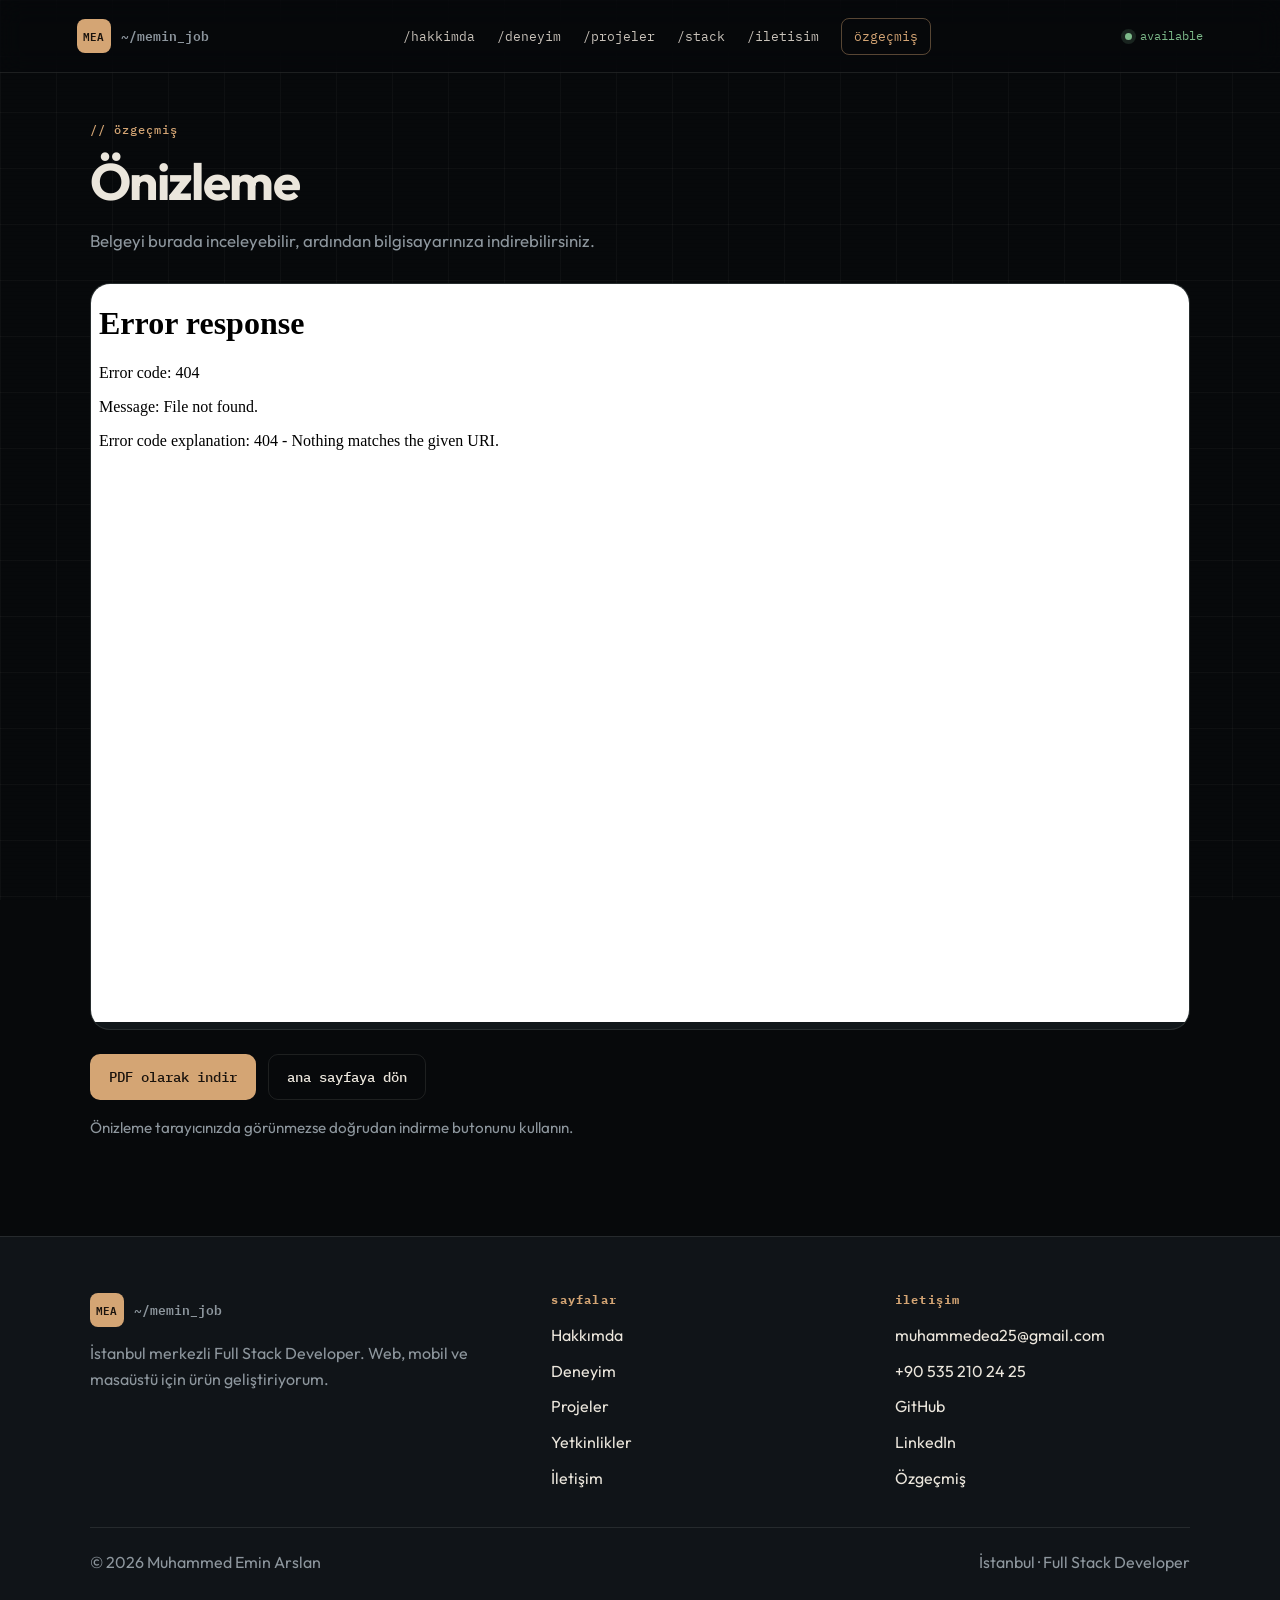
==== ozgecmis.html @ d79f69d1 "Portföyü terminal ortamı kimliğiyle freelance işler için yenile. Co-authored-by: Cursor <cursoragent" ====
<!DOCTYPE html>
<html lang="tr">
<head>
  <meta charset="UTF-8">
  <meta name="viewport" content="width=device-width, initial-scale=1.0">
  <title>Özgeçmiş — Muhammed Emin Arslan</title>
  <meta name="description" content="Muhammed Emin Arslan özgeçmiş önizleme ve indirme.">
  <meta name="theme-color" content="#07090B">
  <link rel="icon" href="favicon.svg" type="image/svg+xml">
  <link rel="preconnect" href="https://fonts.googleapis.com">
  <link rel="preconnect" href="https://fonts.gstatic.com" crossorigin>
  <link href="https://fonts.googleapis.com/css2?family=IBM+Plex+Mono:wght@400;500;600&family=Outfit:wght@400;500;600;700&display=swap" rel="stylesheet">
  <link rel="stylesheet" href="style.css?v=6">
</head>
<body>
  <div class="atmosphere" aria-hidden="true"></div>

  <button class="nav-toggle" type="button" aria-expanded="false" aria-controls="site-nav" aria-label="Menüyü aç">
    <em>menü</em>
  </button>

  <header class="site-header" id="site-header">
    <div class="header-inner">
      <a class="logo" href="index.html" aria-label="Ana sayfa">
        <span class="logo-mark">MEA</span>
        <span class="logo-path">~/memin_job</span>
      </a>

      <nav class="site-nav" id="site-nav" aria-label="Ana menü">
        <a href="index.html#hakkimda">/hakkimda</a>
        <a href="index.html#deneyim">/deneyim</a>
        <a href="index.html#projeler">/projeler</a>
        <a href="index.html#yetkinlikler">/stack</a>
        <a href="index.html#iletisim">/iletisim</a>
        <a class="nav-cv" href="ozgecmis.html" aria-current="page">özgeçmiş</a>
      </nav>

      <span class="header-status"><i></i> available</span>
    </div>
  </header>

  <main id="icerik" class="cv-page">
    <div class="wrap">
      <p class="eyebrow">// özgeçmiş</p>
      <h1>Önizleme</h1>
      <p class="lede">Belgeyi burada inceleyebilir, ardından bilgisayarınıza indirebilirsiniz.</p>

      <div class="cv-frame">
        <iframe src="Yazılım_Mühendisi_Muhammed_Emin_Arslan_cv.pdf" title="Muhammed Emin Arslan özgeçmiş önizlemesi"></iframe>
      </div>

      <div class="cv-actions">
        <a class="btn btn-primary" href="Yazılım_Mühendisi_Muhammed_Emin_Arslan_cv.pdf" download="Yazılım_Mühendisi_Muhammed_Emin_Arslan_cv.pdf">PDF olarak indir</a>
        <a class="btn btn-ghost" href="index.html">ana sayfaya dön</a>
      </div>
      <p class="cv-note">Önizleme tarayıcınızda görünmezse doğrudan indirme butonunu kullanın.</p>
    </div>
  </main>

  <footer class="site-footer">
    <div class="wrap">
      <div class="footer-grid">
        <div class="footer-brand">
          <a class="logo" href="index.html">
            <span class="logo-mark">MEA</span>
            <span class="logo-path">~/memin_job</span>
          </a>
          <p>İstanbul merkezli Full Stack Developer. Web, mobil ve masaüstü için ürün geliştiriyorum.</p>
        </div>
        <div>
          <h3>sayfalar</h3>
          <ul>
            <li><a href="index.html#hakkimda">Hakkımda</a></li>
            <li><a href="index.html#deneyim">Deneyim</a></li>
            <li><a href="index.html#projeler">Projeler</a></li>
            <li><a href="index.html#yetkinlikler">Yetkinlikler</a></li>
            <li><a href="index.html#iletisim">İletişim</a></li>
          </ul>
        </div>
        <div>
          <h3>iletişim</h3>
          <ul>
            <li><a href="mailto:muhammedea25@gmail.com">muhammedea25@gmail.com</a></li>
            <li><a href="tel:+905352102425">+90 535 210 24 25</a></li>
            <li><a href="https://github.com/memin25" target="_blank" rel="noopener noreferrer">GitHub</a></li>
            <li><a href="https://www.linkedin.com/in/muhammed-emin-arslan-79b381238/" target="_blank" rel="noopener noreferrer">LinkedIn</a></li>
            <li><a href="ozgecmis.html">Özgeçmiş</a></li>
          </ul>
        </div>
      </div>
      <div class="footer-inner">
        <p>© <span id="year"></span> Muhammed Emin Arslan</p>
        <p>İstanbul · Full Stack Developer</p>
      </div>
    </div>
  </footer>

  <script src="script.js?v=6"></script>
</body>
</html>
---- style.css ----
:root {
  --bg: #07090b;
  --bg-soft: #101418;
  --surface: #161b20;
  --line: rgba(237, 232, 224, 0.1);
  --text: #ebe6dc;
  --muted: #8d969d;
  --accent: #d4a574;
  --accent-2: #6bb8b0;
  --ok: #7dba8a;
  --shadow: 0 24px 60px rgba(0, 0, 0, 0.4);
  --radius: 16px;
  --wrap: 1180px;
  --gutter: clamp(40px, 7vw, 96px);
  --header-gutter: clamp(28px, 6vw, 80px);
  --header: 72px;
  --mono: "IBM Plex Mono", ui-monospace, SFMono-Regular, Menlo, monospace;
  --sans: "Outfit", system-ui, sans-serif;
}

*,
*::before,
*::after {
  box-sizing: border-box;
}

html {
  scroll-behavior: smooth;
}

body {
  margin: 0;
  font-family: var(--sans);
  background: var(--bg);
  color: var(--text);
  line-height: 1.6;
  overflow-x: clip;
  padding-top: var(--header);
  padding-bottom: 44px;
}

img {
  max-width: 100%;
  display: block;
}

a {
  color: inherit;
}

button,
input,
textarea {
  font: inherit;
}

.sr-only {
  position: absolute;
  width: 1px;
  height: 1px;
  padding: 0;
  margin: -1px;
  overflow: hidden;
  clip: rect(0, 0, 0, 0);
  border: 0;
}

.wrap {
  width: min(var(--wrap), calc(100% - (var(--gutter) * 2)));
  margin-inline: auto;
}

.atmosphere {
  position: fixed;
  inset: 0;
  z-index: 0;
  pointer-events: none;
  background-image:
    linear-gradient(rgba(237, 232, 224, 0.035) 1px, transparent 1px),
    linear-gradient(90deg, rgba(237, 232, 224, 0.035) 1px, transparent 1px);
  background-size: 56px 56px;
}

.atmosphere::after {
  content: "";
  position: absolute;
  inset: 0;
  background: repeating-linear-gradient(
    to bottom,
    transparent 0,
    transparent 3px,
    rgba(0, 0, 0, 0.08) 3px,
    rgba(0, 0, 0, 0.08) 4px
  );
  opacity: 0.35;
}

#cursor-trail {
  position: fixed;
  inset: 0;
  z-index: 40;
  pointer-events: none;
}

.boot {
  position: fixed;
  inset: 0;
  z-index: 200;
  display: grid;
  place-content: center;
  background: #050607;
  transition: opacity 0.28s ease, visibility 0.28s ease;
}

.boot.is-done {
  opacity: 0;
  visibility: hidden;
}

.boot-mark {
  margin: 0;
  font-family: var(--mono);
  font-size: clamp(2.4rem, 8vw, 4.4rem);
  letter-spacing: 0.12em;
  color: var(--accent);
  text-align: center;
}

.boot-sub {
  margin: 10px 0 0;
  text-align: center;
  font-family: var(--mono);
  font-size: 0.72rem;
  letter-spacing: 0.22em;
  text-transform: uppercase;
  color: var(--muted);
}

.eyebrow {
  margin: 0 0 12px;
  color: var(--accent);
  font-family: var(--mono);
  font-size: 0.78rem;
  letter-spacing: 0.08em;
  font-weight: 500;
}

h1,
h2,
h3 {
  font-family: var(--sans);
  line-height: 1.15;
  margin: 0;
  letter-spacing: -0.03em;
}

h2 {
  font-size: clamp(1.7rem, 4vw, 2.8rem);
  max-width: 18ch;
}

.lede {
  color: var(--muted);
  font-size: 1.05rem;
  max-width: 58ch;
}

.btn {
  display: inline-flex;
  align-items: center;
  justify-content: center;
  min-height: 46px;
  padding: 0 18px;
  border-radius: 10px;
  text-decoration: none;
  font-family: var(--mono);
  font-size: 0.86rem;
  font-weight: 500;
  border: 1px solid transparent;
  cursor: pointer;
  transition: transform 0.2s ease, background 0.2s ease, border-color 0.2s ease;
}

.btn:hover {
  transform: translateY(-1px);
}

.btn-primary {
  background: var(--accent);
  color: #1a130d;
}

.btn-ghost {
  border-color: var(--line);
  background: transparent;
  color: var(--text);
}

.site-header {
  position: fixed;
  top: 0;
  left: 0;
  right: 0;
  z-index: 50;
  min-height: var(--header);
  padding-inline: var(--header-gutter);
  backdrop-filter: blur(14px);
  background: rgba(7, 9, 11, 0.55);
  border-bottom: 1px solid var(--line);
  transition: top 0.28s ease, background 0.28s ease;
}

.site-header.is-scrolled {
  background: rgba(7, 9, 11, 0.78);
}

.site-header.is-hidden {
  top: calc(-1 * var(--header) - 24px);
}

.header-inner {
  min-height: var(--header);
  display: flex;
  align-items: center;
  justify-content: space-between;
  gap: 24px;
}

.logo {
  display: flex;
  align-items: center;
  gap: 10px;
  text-decoration: none;
  font-weight: 600;
}

.logo-mark {
  width: 34px;
  height: 34px;
  display: grid;
  place-items: center;
  border-radius: 8px;
  background: var(--accent);
  color: #1a130d;
  font-family: var(--mono);
  font-size: 0.7rem;
  font-weight: 600;
}

.logo-path {
  font-family: var(--mono);
  font-size: 0.82rem;
  color: var(--muted);
}

.site-nav {
  display: flex;
  align-items: center;
  gap: 22px;
}

.site-nav a {
  text-decoration: none;
  color: #c9c3ba;
  font-family: var(--mono);
  font-size: 0.82rem;
  transition: color 0.2s ease;
}

.site-nav a:hover,
.site-nav a:focus-visible {
  color: var(--accent);
}

.nav-cv {
  padding: 7px 12px;
  border: 1px solid rgba(212, 165, 116, 0.4);
  border-radius: 8px;
  color: var(--accent) !important;
}

.header-status {
  display: inline-flex;
  align-items: center;
  gap: 8px;
  font-family: var(--mono);
  font-size: 0.75rem;
  color: var(--ok);
}

.header-status i {
  width: 7px;
  height: 7px;
  border-radius: 50%;
  background: var(--ok);
  box-shadow: 0 0 0 4px rgba(125, 186, 138, 0.16);
}

.nav-toggle {
  display: none;
  width: auto;
  height: 38px;
  padding: 0 12px;
  border: 1px solid rgba(237, 232, 224, 0.2);
  border-radius: 8px;
  background: var(--surface);
  color: var(--text);
  appearance: none;
  cursor: pointer;
}

.nav-toggle em {
  font-style: normal;
  font-family: var(--mono);
  font-size: 0.8rem;
}

.nav-toggle.is-hidden {
  top: -80px !important;
  opacity: 0;
  pointer-events: none;
}

.window-bar {
  display: flex;
  align-items: center;
  gap: 10px;
  padding: 10px 14px;
  border-bottom: 1px solid var(--line);
  background: rgba(255, 255, 255, 0.02);
}

.window-dots {
  width: 38px;
  height: 10px;
  border-radius: 99px;
  background:
    radial-gradient(circle at 5px 5px, #ff5f57 4px, transparent 4.5px),
    radial-gradient(circle at 19px 5px, #febc2e 4px, transparent 4.5px),
    radial-gradient(circle at 33px 5px, #28c840 4px, transparent 4.5px);
}

.window-title,
.window-flag {
  font-family: var(--mono);
  font-size: 0.72rem;
  color: var(--muted);
}

.window-title {
  flex: 1;
}

.window-flag {
  color: var(--ok);
}

.hero {
  position: relative;
  z-index: 1;
  padding: 36px 0 48px;
}

.hero-grid {
  display: grid;
  grid-template-columns: minmax(0, 1.15fr) minmax(0, 0.85fr);
  grid-template-areas:
    "term photo"
    "copy photo"
    "stats photo";
  gap: 22px 48px;
  align-items: start;
}

.terminal {
  grid-area: term;
  background: var(--surface);
  border: 1px solid var(--line);
  border-radius: var(--radius);
  overflow: hidden;
  min-height: 280px;
  box-shadow: var(--shadow);
}

.terminal-body {
  padding: 22px 20px 26px;
  font-family: var(--mono);
  font-size: 0.92rem;
  line-height: 1.7;
  min-height: 220px;
}

.term-line {
  margin: 0 0 4px;
}

.term-out {
  margin: 0 0 18px;
  color: #c8c2b8;
}

.prompt {
  color: var(--accent);
  margin-right: 8px;
}

.ok {
  color: var(--ok);
}

.caret {
  display: inline-block;
  width: 8px;
  height: 1.05em;
  margin-left: 2px;
  background: var(--accent);
  vertical-align: text-bottom;
  animation: caret 0.9s step-end infinite;
}

@keyframes caret {
  50% {
    opacity: 0;
  }
}

.hero-file {
  grid-area: photo;
  margin: 0;
  background: var(--surface);
  border: 1px solid var(--line);
  border-radius: var(--radius);
  overflow: hidden;
}

.hero-file img {
  width: 100%;
  aspect-ratio: 4 / 5;
  object-fit: cover;
  object-position: 50% 18%;
}

.hero-file figcaption {
  padding: 12px 14px 14px;
  color: var(--muted);
  font-family: var(--mono);
  font-size: 0.75rem;
}

.hero-copy {
  grid-area: copy;
}

.hero-copy .lede {
  margin: 0;
}

.hero-actions {
  display: flex;
  flex-wrap: wrap;
  gap: 10px;
  margin: 20px 0 0;
}

.hero-stats {
  grid-area: stats;
  display: grid;
  grid-template-columns: repeat(3, minmax(0, 1fr));
  gap: 16px;
  padding: 0;
  margin: 0;
  list-style: none;
}

.hero-stats li {
  padding-right: 10px;
  border-right: 1px solid var(--line);
}

.hero-stats li:last-child {
  border-right: 0;
}

.hero-stats strong {
  display: block;
  font-family: var(--mono);
  font-size: 1.7rem;
  letter-spacing: -0.04em;
}

.hero-stats span {
  color: var(--muted);
  font-size: 0.86rem;
}

.ticker {
  position: relative;
  z-index: 1;
  overflow: hidden;
  border-block: 1px solid var(--line);
  background: rgba(16, 20, 24, 0.7);
}

.ticker-track {
  display: flex;
  gap: 0;
  width: max-content;
  animation: ticker 36s linear infinite;
}

.ticker-track span {
  padding: 14px 28px;
  font-family: var(--mono);
  font-size: 0.78rem;
  letter-spacing: 0.14em;
  text-transform: uppercase;
  color: var(--muted);
  border-right: 1px solid var(--line);
}

@keyframes ticker {
  to {
    transform: translateX(-50%);
  }
}

.about,
.experience,
.work,
.skills,
.console,
.github,
.contact {
  position: relative;
  z-index: 1;
  padding: 88px 0;
  border-top: 1px solid var(--line);
}

.about-grid,
.contact-grid,
.console-grid {
  display: grid;
  grid-template-columns: 0.9fr 1.1fr;
  gap: 48px;
}

.about-body p {
  color: var(--muted);
  margin-top: 0;
}

.facts {
  display: grid;
  gap: 18px;
  margin: 32px 0 0;
}

.facts div {
  padding-top: 14px;
  border-top: 1px solid var(--line);
}

.facts dt {
  color: var(--accent);
  font-family: var(--mono);
  font-size: 0.74rem;
  letter-spacing: 0.08em;
}

.facts dd {
  margin: 4px 0 0;
}

.timeline {
  list-style: none;
  margin: 48px 0 0;
  padding: 0;
  display: grid;
  gap: 16px;
}

.timeline li {
  background: var(--bg-soft);
  border: 1px solid var(--line);
  border-radius: var(--radius);
  padding: 22px;
}

.when,
.where {
  color: var(--muted);
  margin: 0 0 8px;
  font-family: var(--mono);
  font-size: 0.8rem;
}

.timeline h3 {
  font-size: 1.2rem;
  margin-bottom: 4px;
}

.timeline p:last-child {
  margin-bottom: 0;
  color: var(--muted);
}

.project-grid {
  margin-top: 48px;
  display: grid;
  grid-template-columns: repeat(2, minmax(0, 1fr));
  gap: 16px;
}

.project {
  --tilt-x: 0deg;
  --tilt-y: 0deg;
  position: relative;
  background: var(--surface);
  border: 1px solid var(--line);
  border-radius: var(--radius);
  padding: 24px;
  display: flex;
  flex-direction: column;
  min-height: 260px;
  transform: perspective(900px) rotateX(var(--tilt-x)) rotateY(var(--tilt-y));
  transform-style: preserve-3d;
  transition: transform 0.18s ease, border-color 0.2s ease;
}

.project.featured {
  grid-column: 1 / -1;
  background:
    radial-gradient(circle at top right, rgba(212, 165, 116, 0.14), transparent 42%),
    var(--surface);
}

.project:hover,
.project:focus-within {
  border-color: rgba(212, 165, 116, 0.38);
}

.project::after {
  content: attr(data-path);
  position: absolute;
  right: 16px;
  bottom: 14px;
  font-family: var(--mono);
  font-size: 0.68rem;
  color: var(--accent);
  opacity: 0;
  transform: translateY(6px);
  transition: opacity 0.2s ease, transform 0.2s ease;
}

.project:hover::after,
.project:focus-within::after {
  opacity: 1;
  transform: translateY(0);
}

.tag {
  margin: 0 0 12px;
  color: var(--accent-2);
  font-family: var(--mono);
  font-size: 0.72rem;
  letter-spacing: 0.06em;
  text-transform: uppercase;
}

.project h3 {
  font-size: 1.35rem;
  margin-bottom: 10px;
}

.project p {
  color: var(--muted);
  margin-top: 0;
}

.stack {
  display: flex;
  flex-wrap: wrap;
  gap: 8px;
  list-style: none;
  padding: 0;
  margin: auto 0 16px;
}

.stack li {
  border: 1px solid var(--line);
  border-radius: 6px;
  padding: 4px 8px;
  font-family: var(--mono);
  font-size: 0.72rem;
}

.text-link {
  color: var(--accent);
  font-weight: 600;
  text-decoration: none;
  font-family: var(--mono);
  font-size: 0.82rem;
}

.text-link:hover {
  text-decoration: underline;
}

.token-board {
  margin-top: 40px;
}

.token-hint {
  margin: 0 0 16px;
  font-family: var(--mono);
  font-size: 0.75rem;
  color: var(--muted);
}

.tokens {
  display: flex;
  flex-wrap: wrap;
  gap: 10px;
}

.token {
  position: relative;
  border: 1px solid var(--line);
  background: var(--surface);
  color: var(--text);
  border-radius: 8px;
  padding: 10px 14px;
  font-family: var(--mono);
  font-size: 0.84rem;
  cursor: pointer;
}

.token:hover,
.token.is-open,
.token:focus-visible {
  border-color: var(--accent);
  color: var(--accent);
}

.token::after {
  content: attr(data-hint);
  position: absolute;
  left: 0;
  bottom: calc(100% + 8px);
  white-space: nowrap;
  padding: 6px 8px;
  border-radius: 6px;
  background: #1d1610;
  color: var(--accent);
  font-size: 0.72rem;
  opacity: 0;
  pointer-events: none;
  transform: translateY(4px);
  transition: opacity 0.16s ease, transform 0.16s ease;
  z-index: 2;
}

.token:hover::after,
.token.is-open::after,
.token:focus-visible::after {
  opacity: 1;
  transform: translateY(0);
}

.snippet {
  background: var(--surface);
  border: 1px solid var(--line);
  border-radius: var(--radius);
  overflow: hidden;
}

.snippet pre {
  margin: 0;
  padding: 22px 20px;
  overflow-x: auto;
  font-family: var(--mono);
  font-size: 0.86rem;
  line-height: 1.7;
  color: #d7d1c7;
}

.copy-btn {
  border: 1px solid var(--line);
  background: transparent;
  color: var(--muted);
  border-radius: 6px;
  padding: 4px 8px;
  font-family: var(--mono);
  font-size: 0.7rem;
  cursor: pointer;
}

.copy-btn:hover,
.copy-btn.is-copied {
  color: var(--ok);
  border-color: rgba(125, 186, 138, 0.4);
}

.gh-grid {
  margin-top: 40px;
  display: grid;
  grid-template-columns: 1fr 1fr;
  gap: 16px;
}

.gh-card {
  background: var(--bg-soft);
  border: 1px solid var(--line);
  border-radius: var(--radius);
  padding: 22px;
}

.gh-kicker {
  margin: 0 0 8px;
  font-family: var(--mono);
  font-size: 0.72rem;
  color: var(--accent-2);
}

.gh-card h3 {
  font-size: 1.15rem;
  margin-bottom: 18px;
}

.gh-langs {
  display: grid;
  gap: 12px;
}

.gh-lang {
  display: grid;
  gap: 6px;
}

.gh-lang span {
  display: flex;
  justify-content: space-between;
  font-family: var(--mono);
  font-size: 0.78rem;
  color: var(--muted);
}

.gh-bar {
  height: 6px;
  border-radius: 99px;
  background: rgba(237, 232, 224, 0.08);
  overflow: hidden;
}

.gh-bar i {
  display: block;
  height: 100%;
  width: 0;
  background: linear-gradient(90deg, var(--accent), var(--accent-2));
  transition: width 0.8s ease;
}

.gh-events {
  list-style: none;
  margin: 0;
  padding: 0;
  display: grid;
  gap: 12px;
}

.gh-events li {
  display: grid;
  gap: 2px;
  padding-bottom: 10px;
  border-bottom: 1px solid var(--line);
  font-size: 0.92rem;
}

.gh-events small {
  font-family: var(--mono);
  font-size: 0.72rem;
  color: var(--muted);
}

.gh-fallback,
.gh-more {
  color: var(--muted);
  font-family: var(--mono);
  font-size: 0.8rem;
}

.gh-more {
  margin: 18px 0 0;
}

.contact-list {
  list-style: none;
  padding: 0;
  margin: 32px 0 0;
  display: grid;
  gap: 16px;
}

.contact-list span {
  display: block;
  color: var(--muted);
  font-family: var(--mono);
  font-size: 0.72rem;
  letter-spacing: 0.08em;
}

.contact-list a {
  color: var(--text);
  text-decoration: none;
  font-weight: 600;
}

.contact-list a:hover {
  color: var(--accent);
}

.contact-form {
  background: var(--bg-soft);
  border: 1px solid var(--line);
  border-radius: 18px;
  padding: 22px;
  display: grid;
  gap: 14px;
}

.contact-form label {
  display: grid;
  gap: 8px;
  font-size: 0.9rem;
}

.contact-form input,
.contact-form textarea {
  width: 100%;
  border: 1px solid var(--line);
  background: #0c1013;
  color: var(--text);
  border-radius: 10px;
  padding: 12px 14px;
}

.contact-form input:focus,
.contact-form textarea:focus {
  outline: 2px solid var(--accent);
  outline-offset: 1px;
}

.contact-form button {
  width: fit-content;
  margin-top: 6px;
}

.honeypot {
  display: none;
}

.form-note {
  margin: 0;
  color: var(--accent-2);
}

.site-footer {
  position: relative;
  z-index: 1;
  border-top: 1px solid var(--line);
  padding: 56px 0 32px;
  background: var(--bg-soft);
  color: var(--muted);
}

.footer-grid {
  display: grid;
  grid-template-columns: 1.4fr 1fr 1fr;
  gap: 40px 48px;
  padding-bottom: 36px;
  border-bottom: 1px solid var(--line);
}

.footer-brand p {
  margin: 14px 0 0;
  max-width: 36ch;
}

.footer-grid h3 {
  font-size: 0.75rem;
  letter-spacing: 0.1em;
  font-family: var(--mono);
  color: var(--accent);
  margin-bottom: 16px;
}

.footer-grid ul {
  list-style: none;
  margin: 0;
  padding: 0;
  display: grid;
  gap: 10px;
}

.footer-grid a {
  text-decoration: none;
  color: var(--text);
}

.footer-grid a:hover {
  color: var(--accent);
}

.footer-inner {
  display: flex;
  justify-content: space-between;
  gap: 12px;
  flex-wrap: wrap;
  padding-top: 22px;
}

.footer-inner p {
  margin: 0;
}

.statusbar {
  position: fixed;
  left: 0;
  right: 0;
  bottom: 0;
  z-index: 60;
  display: flex;
  justify-content: space-between;
  align-items: center;
  gap: 16px;
  min-height: 36px;
  padding: 0 var(--header-gutter);
  background: #0c1013;
  border-top: 1px solid var(--line);
  font-family: var(--mono);
  font-size: 0.72rem;
  color: var(--muted);
}

.kbd-hint {
  display: inline-flex;
  align-items: center;
  gap: 8px;
  border: 0;
  background: transparent;
  color: var(--muted);
  padding: 0;
  cursor: pointer;
}

.kbd-hint kbd {
  display: inline-grid;
  place-items: center;
  min-width: 20px;
  height: 20px;
  padding: 0 5px;
  border: 1px solid var(--line);
  border-radius: 4px;
  background: var(--surface);
  color: var(--text);
  font-family: inherit;
  font-size: 0.68rem;
}

.kbd-hint:hover,
.kbd-hint:hover span {
  color: var(--accent);
}

.palette {
  position: fixed;
  inset: 0;
  z-index: 120;
  display: grid;
  place-items: start center;
  padding-top: 14vh;
  background: rgba(5, 6, 7, 0.62);
  backdrop-filter: blur(8px);
}

.palette[hidden] {
  display: none;
}

.palette-panel {
  width: min(560px, calc(100% - 32px));
  background: #12171b;
  border: 1px solid var(--line);
  border-radius: 14px;
  overflow: hidden;
  box-shadow: var(--shadow);
}

.palette-panel input {
  width: 100%;
  border: 0;
  border-bottom: 1px solid var(--line);
  background: transparent;
  color: var(--text);
  padding: 16px 18px;
  font-family: var(--mono);
  outline: none;
}

.palette-panel ul {
  list-style: none;
  margin: 0;
  padding: 8px;
  max-height: 320px;
  overflow: auto;
}

.palette-panel li {
  border-radius: 8px;
}

.palette-panel a,
.palette-item {
  display: flex;
  justify-content: space-between;
  gap: 16px;
  padding: 10px 12px;
  text-decoration: none;
  color: var(--text);
  font-size: 0.92rem;
}

.palette-panel li.is-active,
.palette-panel a:hover {
  background: rgba(212, 165, 116, 0.1);
}

.palette-panel small {
  font-family: var(--mono);
  font-size: 0.7rem;
  color: var(--muted);
}

[data-reveal] {
  opacity: 0;
  transform: translateY(18px);
  transition: opacity 0.55s ease, transform 0.55s ease;
}

[data-reveal].is-in {
  opacity: 1;
  transform: none;
}

.cv-page {
  position: relative;
  z-index: 1;
  padding: 48px 0 96px;
}

.cv-page h1 {
  font-size: clamp(2rem, 4vw, 3.2rem);
  margin-bottom: 12px;
}

.cv-frame {
  margin-top: 28px;
  background: #11171a;
  border: 1px solid var(--line);
  border-radius: 20px;
  overflow: hidden;
  min-height: 72vh;
}

.cv-frame iframe,
.cv-frame object {
  width: 100%;
  height: min(82vh, 1100px);
  border: 0;
  background: #fff;
}

.cv-actions {
  display: flex;
  flex-wrap: wrap;
  gap: 12px;
  margin-top: 24px;
}

.cv-note {
  margin: 16px 0 0;
  color: var(--muted);
  font-size: 0.95rem;
}

@media (max-width: 900px) {
  .logo-path,
  .header-status {
    display: none;
  }

  .nav-toggle {
    display: flex;
    position: fixed;
    top: 18px;
    right: var(--header-gutter);
    z-index: 80;
    background: var(--accent);
    color: #1a130d;
    border-color: transparent;
    align-items: center;
  }

  .site-nav {
    display: none;
    position: fixed;
    top: calc(var(--header) + 8px);
    left: var(--header-gutter);
    right: var(--header-gutter);
    flex-direction: column;
    align-items: flex-start;
    gap: 14px;
    padding: 18px;
    background: #141a1e;
    border: 1px solid var(--line);
    border-radius: 14px;
    z-index: 70;
  }

  .site-nav.is-open {
    display: flex;
  }

  .hero-grid,
  .about-grid,
  .contact-grid,
  .console-grid,
  .project-grid,
  .gh-grid {
    grid-template-columns: 1fr;
  }

  .hero-grid {
    grid-template-areas:
      "term"
      "photo"
      "copy"
      "stats";
  }

  .hero-stats {
    grid-template-columns: 1fr;
  }

  .hero-stats li {
    border: 0;
    padding: 0;
  }

  .project.featured {
    grid-column: auto;
  }

  .project {
    transform: none !important;
  }

  .project::after {
    position: static;
    opacity: 0.7;
    transform: none;
    margin-top: 8px;
  }

  .token::after {
    white-space: normal;
    max-width: 70vw;
  }

  .footer-grid {
    grid-template-columns: 1fr;
    gap: 28px;
  }

  .statusbar-meta {
    display: none;
  }
}

@media (prefers-reduced-motion: reduce) {
  html {
    scroll-behavior: auto;
  }

  .boot,
  .btn,
  .site-header,
  .ticker-track,
  .caret,
  [data-reveal],
  .project,
  .gh-bar i {
    animation: none;
    transition: none;
    transform: none;
    opacity: 1;
  }
}
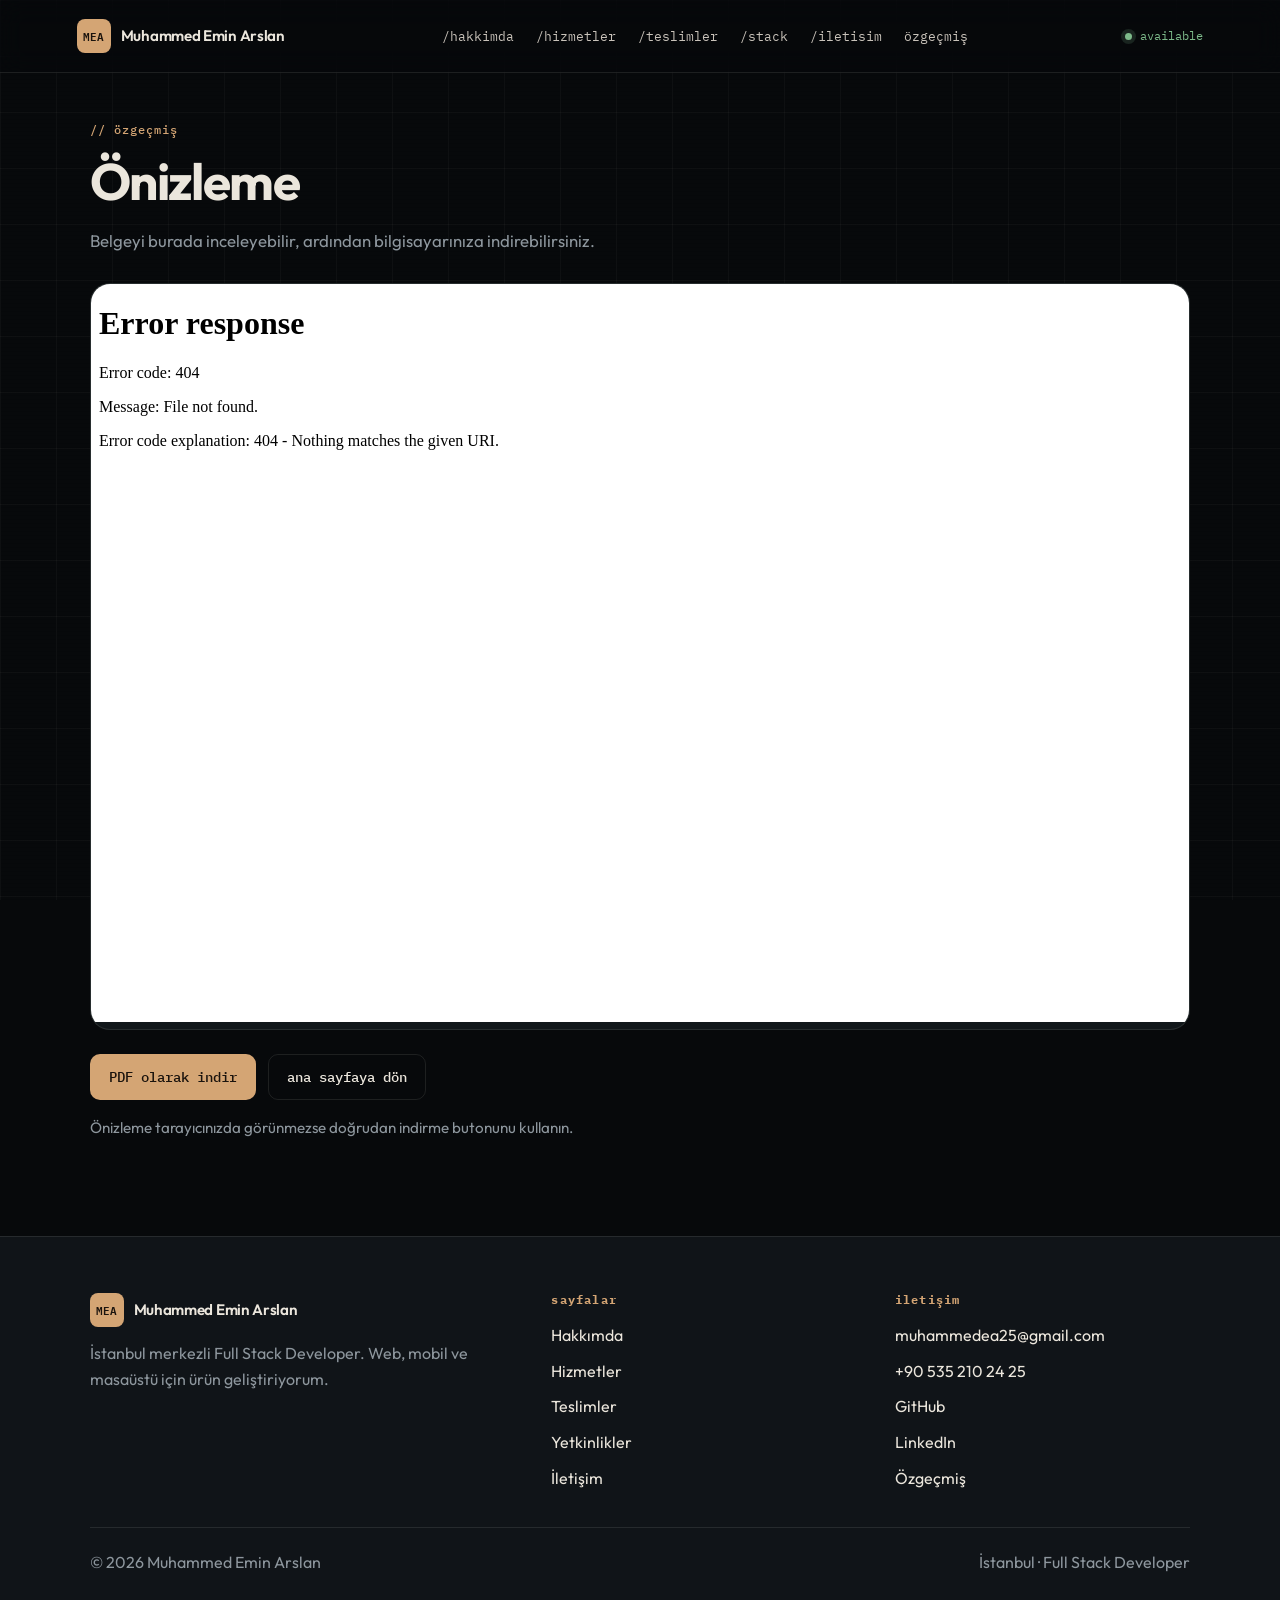
==== commit 93f774f1: "Ana sayfayı banner, hizmetler ve teslimler odaklı freelance portföye güncelle. GitHub aktivite bölüm" ====
--- a/ozgecmis.html
+++ b/ozgecmis.html
@@ -23,13 +23,13 @@
     <div class="header-inner">
       <a class="logo" href="index.html" aria-label="Ana sayfa">
         <span class="logo-mark">MEA</span>
-        <span class="logo-path">~/memin_job</span>
+        <span class="logo-path">Muhammed Emin Arslan</span>
       </a>
 
       <nav class="site-nav" id="site-nav" aria-label="Ana menü">
         <a href="index.html#hakkimda">/hakkimda</a>
-        <a href="index.html#deneyim">/deneyim</a>
-        <a href="index.html#projeler">/projeler</a>
+        <a href="index.html#hizmetler">/hizmetler</a>
+        <a href="index.html#teslimler">/teslimler</a>
         <a href="index.html#yetkinlikler">/stack</a>
         <a href="index.html#iletisim">/iletisim</a>
         <a class="nav-cv" href="ozgecmis.html" aria-current="page">özgeçmiş</a>
@@ -63,7 +63,7 @@
         <div class="footer-brand">
           <a class="logo" href="index.html">
             <span class="logo-mark">MEA</span>
-            <span class="logo-path">~/memin_job</span>
+            <span class="logo-path">Muhammed Emin Arslan</span>
           </a>
           <p>İstanbul merkezli Full Stack Developer. Web, mobil ve masaüstü için ürün geliştiriyorum.</p>
         </div>
@@ -71,8 +71,8 @@
           <h3>sayfalar</h3>
           <ul>
             <li><a href="index.html#hakkimda">Hakkımda</a></li>
-            <li><a href="index.html#deneyim">Deneyim</a></li>
-            <li><a href="index.html#projeler">Projeler</a></li>
+            <li><a href="index.html#hizmetler">Hizmetler</a></li>
+            <li><a href="index.html#teslimler">Teslimler</a></li>
             <li><a href="index.html#yetkinlikler">Yetkinlikler</a></li>
             <li><a href="index.html#iletisim">İletişim</a></li>
           </ul>
--- a/style.css
+++ b/style.css
@@ -16,6 +16,19 @@
   --header: 72px;
   --mono: "IBM Plex Mono", ui-monospace, SFMono-Regular, Menlo, monospace;
   --sans: "Outfit", system-ui, sans-serif;
+  --c-dart: #2bd4bd;
+  --c-react: #7dd3fc;
+  --c-flask: #86efac;
+  --c-sqlite: #67e8f9;
+  --c-flutter: #38bdf8;
+  --c-python: #fde68a;
+  --c-php: #c4b5fd;
+  --c-firebase: #fbbf24;
+  --c-js: #facc15;
+  --c-git: #fb7185;
+  --c-mysql: #60a5fa;
+  --c-html: #fb923c;
+  --c-figma: #f472b6;
 }
 
 *,
@@ -98,6 +111,8 @@
 #cursor-trail {
   position: fixed;
   inset: 0;
+  width: 100%;
+  height: 100%;
   z-index: 40;
   pointer-events: none;
 }
@@ -248,9 +263,13 @@
 }
 
 .logo-path {
-  font-family: var(--mono);
-  font-size: 0.82rem;
-  color: var(--muted);
+  font-family: var(--sans);
+  font-size: clamp(0.78rem, 2vw, 0.95rem);
+  font-weight: 600;
+  color: var(--text);
+  letter-spacing: -0.02em;
+  max-width: 22ch;
+  line-height: 1.2;
 }
 
 .site-nav {
@@ -272,7 +291,7 @@
   color: var(--accent);
 }
 
-.nav-cv {
+.nav-cta {
   padding: 7px 12px;
   border: 1px solid rgba(212, 165, 116, 0.4);
   border-radius: 8px;
@@ -358,18 +377,121 @@
 .hero {
   position: relative;
   z-index: 1;
-  padding: 36px 0 48px;
+  padding: 24px 0 clamp(36px, 6vw, 64px);
+}
+
+.hero-banner {
+  position: relative;
+  z-index: 1;
+  padding-top: 8px;
+}
+
+.hero-banner-shell {
+  background: var(--surface);
+  border: 1px solid var(--line);
+  border-radius: var(--radius);
+  overflow: hidden;
+  box-shadow: var(--shadow);
+}
+
+.hero-banner-viewport {
+  position: relative;
+  width: 100%;
+  aspect-ratio: 2089 / 753;
+  background: #0a0d10;
+}
+
+.hero-banner-slide {
+  position: absolute;
+  inset: 0;
+  display: block;
+  text-decoration: none;
+  opacity: 0;
+  pointer-events: none;
+  transition: opacity 0.85s ease;
+}
+
+.hero-banner-slide.is-active {
+  opacity: 1;
+  pointer-events: auto;
+  z-index: 1;
+}
+
+.hero-banner-slide img {
+  width: 100%;
+  height: 100%;
+  object-fit: contain;
+  object-position: center center;
+}
+
+.hero-banner-overlay {
+  position: absolute;
+  inset: 0;
+  background: linear-gradient(
+    to top,
+    rgba(7, 9, 11, 0.28) 0%,
+    transparent 38%
+  );
+  pointer-events: none;
+}
+
+.hero-banner-chip {
+  position: absolute;
+  right: clamp(12px, 2vw, 20px);
+  top: clamp(12px, 2vw, 20px);
+  padding: 6px 10px;
+  border-radius: 6px;
+  font-family: var(--mono);
+  font-size: 0.68rem;
+  letter-spacing: 0.08em;
+  text-transform: uppercase;
+  color: #fff6e8;
+  background: rgba(7, 9, 11, 0.45);
+  border: 1px solid rgba(212, 165, 116, 0.35);
+  backdrop-filter: blur(6px);
+  opacity: 0.85;
+}
+
+.hero-banner-foot {
+  display: flex;
+  align-items: center;
+  justify-content: center;
+  padding: 14px clamp(16px, 3vw, 22px) 18px;
+  border-top: 1px solid var(--line);
+  background: var(--bg-soft);
+}
+
+.hero-banner-dots {
+  display: flex;
+  align-items: center;
+  gap: 8px;
+}
+
+.hero-banner-dots button {
+  width: 28px;
+  height: 4px;
+  padding: 0;
+  border: 0;
+  border-radius: 99px;
+  background: rgba(237, 232, 224, 0.18);
+  cursor: pointer;
+  transition: width 0.45s ease, background 0.45s ease;
+}
+
+.hero-banner-dots button.is-on {
+  width: 40px;
+  background: var(--accent);
 }
 
 .hero-grid {
   display: grid;
-  grid-template-columns: minmax(0, 1.15fr) minmax(0, 0.85fr);
+  grid-template-columns: minmax(0, 1.1fr) minmax(0, 0.9fr);
   grid-template-areas:
-    "term photo"
-    "copy photo"
-    "stats photo";
+    "term copy"
+    "stats stats";
   gap: 22px 48px;
   align-items: start;
+  margin-top: 28px;
 }
 
 .terminal {
@@ -424,29 +546,6 @@
   }
 }
 
-.hero-file {
-  grid-area: photo;
-  margin: 0;
-  background: var(--surface);
-  border: 1px solid var(--line);
-  border-radius: var(--radius);
-  overflow: hidden;
-}
-
-.hero-file img {
-  width: 100%;
-  aspect-ratio: 4 / 5;
-  object-fit: cover;
-  object-position: 50% 18%;
-}
-
-.hero-file figcaption {
-  padding: 12px 14px 14px;
-  color: var(--muted);
-  font-family: var(--mono);
-  font-size: 0.75rem;
-}
-
 .hero-copy {
   grid-area: copy;
 }
@@ -499,6 +598,7 @@
   overflow: hidden;
   border-block: 1px solid var(--line);
   background: rgba(16, 20, 24, 0.7);
+  cursor: default;
 }
 
 .ticker-track {
@@ -512,11 +612,39 @@
   padding: 14px 28px;
   font-family: var(--mono);
   font-size: 0.78rem;
-  letter-spacing: 0.14em;
+  letter-spacing: 0.08em;
   text-transform: uppercase;
   color: var(--muted);
   border-right: 1px solid var(--line);
 }
+
+.ticker-track span:nth-child(12n + 1) { color: var(--c-dart); }
+.ticker-track span:nth-child(12n + 2) { color: var(--c-react); }
+.ticker-track span:nth-child(12n + 3) { color: var(--c-flask); }
+.ticker-track span:nth-child(12n + 4) { color: var(--c-sqlite); }
+.ticker-track span:nth-child(12n + 5) { color: var(--c-flutter); }
+.ticker-track span:nth-child(12n + 6) { color: var(--c-python); }
+.ticker-track span:nth-child(12n + 7) { color: var(--c-php); }
+.ticker-track span:nth-child(12n + 8) { color: var(--c-firebase); }
+.ticker-track span:nth-child(12n + 9) { color: var(--c-js); }
+.ticker-track span:nth-child(12n + 10) { color: var(--c-git); }
+.ticker-track span:nth-child(12n + 11) { color: var(--c-html); }
+.ticker-track span:nth-child(12n + 12) { color: var(--c-figma); }
+
+[data-lang="dart"] { color: var(--c-dart); }
+[data-lang="react"],
+[data-lang="react-native"] { color: var(--c-react); }
+[data-lang="flask"] { color: var(--c-flask); }
+[data-lang="sqlite"] { color: var(--c-sqlite); }
+[data-lang="flutter"] { color: var(--c-flutter); }
+[data-lang="python"] { color: var(--c-python); }
+[data-lang="php"] { color: var(--c-php); }
+[data-lang="firebase"] { color: var(--c-firebase); }
+[data-lang="javascript"] { color: var(--c-js); }
+[data-lang="git"] { color: var(--c-git); }
+[data-lang="mysql"] { color: var(--c-mysql); }
+[data-lang="html"] { color: var(--c-html); }
+[data-lang="figma"] { color: var(--c-figma); }
 
 @keyframes ticker {
   to {
@@ -524,12 +652,175 @@
   }
 }
 
+.dream {
+  position: relative;
+  z-index: 1;
+  padding: 72px 0;
+  border-top: 1px solid var(--line);
+  overflow: hidden;
+}
+
+.dream::before {
+  content: "";
+  position: absolute;
+  inset: 0;
+  background: radial-gradient(circle at 20% 50%, rgba(212, 165, 116, 0.08), transparent 45%);
+  pointer-events: none;
+}
+
+.dream-grid {
+  position: relative;
+  display: grid;
+  grid-template-columns: minmax(0, 1.05fr) minmax(0, 0.95fr);
+  gap: 40px 48px;
+  align-items: center;
+}
+
+.dream-copy h2 {
+  max-width: 16ch;
+}
+
+.dream-copy .lede {
+  margin-top: 14px;
+}
+
+.dream-cycle {
+  display: flex;
+  flex-wrap: wrap;
+  align-items: baseline;
+  gap: 10px;
+  margin: 22px 0 0;
+  font-family: var(--mono);
+  font-size: 0.88rem;
+}
+
+.dream-cycle-label {
+  color: var(--muted);
+}
+
+.dream-phrase {
+  color: var(--accent);
+  font-weight: 600;
+  min-width: 12ch;
+  transition: opacity 0.4s ease, transform 0.4s ease;
+}
+
+.dream-phrase.is-changing {
+  opacity: 0;
+  transform: translateY(6px);
+}
+
+.dream-panel {
+  position: relative;
+  padding: 24px;
+  border: 1px solid var(--line);
+  border-radius: var(--radius);
+  background:
+    linear-gradient(160deg, rgba(212, 165, 116, 0.06), transparent 40%),
+    var(--bg-soft);
+}
+
+.dream-beam {
+  position: absolute;
+  left: 24px;
+  right: 24px;
+  top: 50%;
+  height: 2px;
+  background: rgba(237, 232, 224, 0.08);
+  transform: translateY(-50%);
+  overflow: hidden;
+}
+
+.dream-beam::after {
+  content: "";
+  position: absolute;
+  inset: 0 auto 0 0;
+  width: 38%;
+  background: linear-gradient(90deg, transparent, var(--accent), transparent);
+  animation: dream-beam 3.2s ease-in-out infinite;
+}
+
+@keyframes dream-beam {
+  0% {
+    transform: translateX(-120%);
+    opacity: 0;
+  }
+  20% {
+    opacity: 1;
+  }
+  80% {
+    opacity: 1;
+  }
+  100% {
+    transform: translateX(320%);
+    opacity: 0;
+  }
+}
+
+.dream-steps {
+  position: relative;
+  z-index: 1;
+  list-style: none;
+  margin: 0;
+  padding: 0;
+  display: grid;
+  grid-template-columns: repeat(2, minmax(0, 1fr));
+  gap: 14px;
+}
+
+.dream-steps li {
+  padding: 14px;
+  border-radius: 12px;
+  border: 1px solid var(--line);
+  background: rgba(14, 18, 20, 0.55);
+  transition:
+    border-color 0.45s ease,
+    background 0.45s ease,
+    transform 0.45s ease;
+}
+
+.dream-steps li.is-active {
+  border-color: rgba(212, 165, 116, 0.5);
+  background: rgba(212, 165, 116, 0.08);
+  transform: translateY(-2px);
+}
+
+.step-no {
+  display: block;
+  font-family: var(--mono);
+  font-size: 0.68rem;
+  color: var(--accent-2);
+  margin-bottom: 6px;
+}
+
+.dream-steps strong {
+  display: block;
+  font-size: 1.05rem;
+  margin-bottom: 4px;
+}
+
+.dream-steps p {
+  margin: 0;
+  font-size: 0.86rem;
+  color: var(--muted);
+}
+
+.dream-note {
+  margin: 16px 0 0;
+  text-align: center;
+  font-family: var(--mono);
+  font-size: 0.72rem;
+  letter-spacing: 0.12em;
+  color: var(--accent);
+  text-transform: uppercase;
+}
+
 .about,
-.experience,
+.services,
 .work,
+.delivered,
 .skills,
 .console,
-.github,
 .contact {
   position: relative;
   z-index: 1;
@@ -572,37 +863,160 @@
   margin: 4px 0 0;
 }
 
-.timeline {
-  list-style: none;
-  margin: 48px 0 0;
-  padding: 0;
+.services .lede {
+  margin: 16px 0 0;
+}
+
+.services h2 {
+  max-width: 22ch;
+}
+
+.service-cta {
+  margin-top: 36px;
+  border-radius: var(--radius);
+  padding: 1px;
+  background: linear-gradient(
+    135deg,
+    rgba(212, 165, 116, 0.55),
+    rgba(107, 184, 176, 0.35),
+    rgba(212, 165, 116, 0.25)
+  );
+  box-shadow:
+    0 0 0 1px rgba(212, 165, 116, 0.12),
+    0 20px 48px rgba(0, 0, 0, 0.28);
+}
+
+.service-cta-inner {
+  border-radius: calc(var(--radius) - 1px);
+  padding: clamp(22px, 4vw, 32px);
+  background:
+    radial-gradient(circle at top right, rgba(212, 165, 116, 0.12), transparent 48%),
+    linear-gradient(165deg, #141a1f 0%, var(--bg-soft) 55%);
+}
+
+.service-cta-kicker {
+  margin: 0 0 10px;
+  font-family: var(--mono);
+  font-size: 0.72rem;
+  letter-spacing: 0.1em;
+  color: var(--accent-2);
+}
+
+.service-cta-title {
+  margin: 0;
+  font-family: var(--sans);
+  font-size: clamp(1.25rem, 3vw, 1.65rem);
+  font-weight: 600;
+  letter-spacing: -0.03em;
+  line-height: 1.25;
+  max-width: 36ch;
+  color: var(--text);
+}
+
+.service-cta-text {
+  margin: 14px 0 0;
+  font-size: 1rem;
+  line-height: 1.65;
+  color: var(--muted);
+  max-width: 58ch;
+}
+
+.service-cta-btn {
+  margin-top: 22px;
+}
+
+.service-filters {
+  display: flex;
+  flex-wrap: wrap;
+  gap: 8px;
+  margin: 36px 0 0;
+}
+
+.service-filters button {
+  border: 1px solid var(--line);
+  background: var(--surface);
+  color: var(--muted);
+  border-radius: 8px;
+  padding: 8px 12px;
+  font-family: var(--mono);
+  font-size: 0.76rem;
+  cursor: pointer;
+}
+
+.service-filters button:hover,
+.service-filters button.is-on {
+  color: var(--accent);
+  border-color: rgba(212, 165, 116, 0.45);
+}
+
+.service-grid {
+  margin-top: 28px;
   display: grid;
+  grid-template-columns: repeat(2, minmax(0, 1fr));
   gap: 16px;
 }
 
-.timeline li {
+.service {
+  display: flex;
+  flex-direction: column;
   background: var(--bg-soft);
   border: 1px solid var(--line);
   border-radius: var(--radius);
   padding: 22px;
 }
 
-.when,
-.where {
-  color: var(--muted);
+.service.is-hidden {
+  display: none;
+}
+
+.service-no {
   margin: 0 0 8px;
   font-family: var(--mono);
-  font-size: 0.8rem;
-}
-
-.timeline h3 {
-  font-size: 1.2rem;
-  margin-bottom: 4px;
-}
-
-.timeline p:last-child {
-  margin-bottom: 0;
-  color: var(--muted);
+  font-size: 0.72rem;
+  color: var(--accent);
+}
+
+.service h3 {
+  font-size: 1.25rem;
+  margin-bottom: 8px;
+}
+
+.service-for {
+  margin: 0 0 12px;
+  font-family: var(--mono);
+  font-size: 0.78rem;
+  color: var(--accent-2);
+}
+
+.service > p:not(.service-no):not(.service-for):not(.tag) {
+  margin: 0 0 14px;
+  color: var(--muted);
+}
+
+.service-includes {
+  margin: 0 0 18px;
+  padding: 0;
+  list-style: none;
+  display: grid;
+  gap: 6px;
+}
+
+.service-includes li {
+  position: relative;
+  padding-left: 14px;
+  color: var(--text);
+  font-size: 0.9rem;
+}
+
+.service-includes li::before {
+  content: "›";
+  position: absolute;
+  left: 0;
+  color: var(--accent);
+}
+
+.service .text-link {
+  margin-top: auto;
 }
 
 .project-grid {
@@ -707,6 +1121,173 @@
   text-decoration: underline;
 }
 
+.delivered .lede {
+  margin: 16px 0 0;
+}
+
+.ship-table {
+  margin-top: 40px;
+  border: 1px solid var(--line);
+  border-radius: var(--radius);
+  overflow: hidden;
+  background: var(--bg-soft);
+}
+
+.ship-head,
+.ship-row {
+  display: grid;
+  grid-template-columns: minmax(0, 1.4fr) 0.9fr 0.8fr minmax(0, 0.85fr);
+  gap: 16px;
+  align-items: center;
+  padding: 16px 20px;
+}
+
+.ship-head {
+  font-family: var(--mono);
+  font-size: 0.72rem;
+  letter-spacing: 0.08em;
+  color: var(--muted);
+  border-bottom: 1px solid var(--line);
+  background: rgba(255, 255, 255, 0.02);
+}
+
+.ship-row {
+  border-top: 1px solid var(--line);
+}
+
+.ship-row:first-of-type {
+  border-top: 0;
+}
+
+.ship-row h3 {
+  font-size: 1.05rem;
+  margin-bottom: 4px;
+}
+
+.ship-row h3 a,
+.project h3 a {
+  color: inherit;
+  text-decoration: none;
+}
+
+.ship-row h3 a:hover,
+.project h3 a:hover {
+  color: var(--accent);
+  text-decoration: underline;
+}
+
+.ship-row p {
+  margin: 0;
+  color: var(--muted);
+  font-size: 0.9rem;
+}
+
+.ship-type,
+.ship-stack {
+  font-family: var(--mono);
+  font-size: 0.78rem;
+}
+
+.ship-status {
+  margin: 0;
+  justify-self: start;
+  padding: 4px 8px;
+  border-radius: 6px;
+  font-family: var(--mono);
+  font-size: 0.72rem;
+}
+
+.ship-status.is-done {
+  color: var(--ok);
+  background: rgba(125, 186, 138, 0.12);
+}
+
+.ship-status.is-live {
+  color: var(--c-flutter);
+  background: rgba(56, 189, 248, 0.12);
+}
+
+.ship-status-cell {
+  display: flex;
+  flex-wrap: wrap;
+  flex-direction: row;
+  align-items: center;
+  gap: 10px;
+}
+
+.ship-visit {
+  display: inline-flex;
+  align-items: center;
+  gap: 8px;
+  min-height: 38px;
+  padding: 0 12px 0 10px;
+  border-radius: 8px;
+  font-family: var(--mono);
+  font-size: 0.74rem;
+  font-weight: 500;
+  text-decoration: none;
+  white-space: nowrap;
+  color: #f0d4a8;
+  background:
+    linear-gradient(135deg, rgba(212, 165, 116, 0.14), rgba(212, 165, 116, 0.04)),
+    var(--surface);
+  border: 1px solid rgba(212, 165, 116, 0.38);
+  box-shadow:
+    inset 0 1px 0 rgba(255, 255, 255, 0.04),
+    0 0 0 0 rgba(212, 165, 116, 0);
+  transition:
+    transform 0.2s ease,
+    border-color 0.2s ease,
+    background 0.2s ease,
+    box-shadow 0.2s ease,
+    color 0.2s ease;
+}
+
+.ship-visit-cmd {
+  padding: 3px 7px;
+  border-radius: 5px;
+  font-size: 0.62rem;
+  letter-spacing: 0.06em;
+  text-transform: uppercase;
+  color: var(--accent);
+  background: rgba(7, 9, 11, 0.45);
+  border: 1px solid rgba(212, 165, 116, 0.22);
+}
+
+.ship-visit-arrow {
+  margin-left: 2px;
+  font-size: 0.82rem;
+  line-height: 1;
+  opacity: 0.75;
+  transition: transform 0.2s ease, opacity 0.2s ease;
+}
+
+.ship-visit:hover,
+.ship-visit:focus-visible {
+  transform: translateY(-1px);
+  color: #fff6e8;
+  border-color: rgba(212, 165, 116, 0.65);
+  background:
+    linear-gradient(135deg, rgba(212, 165, 116, 0.22), rgba(212, 165, 116, 0.08)),
+    var(--surface);
+  box-shadow:
+    inset 0 1px 0 rgba(255, 255, 255, 0.06),
+    0 8px 24px rgba(212, 165, 116, 0.18);
+  outline: none;
+}
+
+.ship-visit:hover .ship-visit-arrow,
+.ship-visit:focus-visible .ship-visit-arrow {
+  opacity: 1;
+  transform: translate(2px, -2px);
+}
+
+.ship-visit:hover .ship-visit-cmd,
+.ship-visit:focus-visible .ship-visit-cmd {
+  border-color: rgba(212, 165, 116, 0.45);
+  color: #f3d08a;
+}
+
 .token-board {
   margin-top: 40px;
 }
@@ -726,9 +1307,8 @@
 
 .token {
   position: relative;
-  border: 1px solid var(--line);
-  background: var(--surface);
-  color: var(--text);
+  border: 1px solid color-mix(in srgb, currentColor 35%, var(--line));
+  background: color-mix(in srgb, currentColor 8%, var(--surface));
   border-radius: 8px;
   padding: 10px 14px;
   font-family: var(--mono);
@@ -739,8 +1319,7 @@
 .token:hover,
 .token.is-open,
 .token:focus-visible {
-  border-color: var(--accent);
-  color: var(--accent);
+  border-color: currentColor;
 }
 
 .token::after {
@@ -752,7 +1331,7 @@
   padding: 6px 8px;
   border-radius: 6px;
   background: #1d1610;
-  color: var(--accent);
+  color: inherit;
   font-size: 0.72rem;
   opacity: 0;
   pointer-events: none;
@@ -800,98 +1379,6 @@
 .copy-btn.is-copied {
   color: var(--ok);
   border-color: rgba(125, 186, 138, 0.4);
-}
-
-.gh-grid {
-  margin-top: 40px;
-  display: grid;
-  grid-template-columns: 1fr 1fr;
-  gap: 16px;
-}
-
-.gh-card {
-  background: var(--bg-soft);
-  border: 1px solid var(--line);
-  border-radius: var(--radius);
-  padding: 22px;
-}
-
-.gh-kicker {
-  margin: 0 0 8px;
-  font-family: var(--mono);
-  font-size: 0.72rem;
-  color: var(--accent-2);
-}
-
-.gh-card h3 {
-  font-size: 1.15rem;
-  margin-bottom: 18px;
-}
-
-.gh-langs {
-  display: grid;
-  gap: 12px;
-}
-
-.gh-lang {
-  display: grid;
-  gap: 6px;
-}
-
-.gh-lang span {
-  display: flex;
-  justify-content: space-between;
-  font-family: var(--mono);
-  font-size: 0.78rem;
-  color: var(--muted);
-}
-
-.gh-bar {
-  height: 6px;
-  border-radius: 99px;
-  background: rgba(237, 232, 224, 0.08);
-  overflow: hidden;
-}
-
-.gh-bar i {
-  display: block;
-  height: 100%;
-  width: 0;
-  background: linear-gradient(90deg, var(--accent), var(--accent-2));
-  transition: width 0.8s ease;
-}
-
-.gh-events {
-  list-style: none;
-  margin: 0;
-  padding: 0;
-  display: grid;
-  gap: 12px;
-}
-
-.gh-events li {
-  display: grid;
-  gap: 2px;
-  padding-bottom: 10px;
-  border-bottom: 1px solid var(--line);
-  font-size: 0.92rem;
-}
-
-.gh-events small {
-  font-family: var(--mono);
-  font-size: 0.72rem;
-  color: var(--muted);
-}
-
-.gh-fallback,
-.gh-more {
-  color: var(--muted);
-  font-family: var(--mono);
-  font-size: 0.8rem;
-}
-
-.gh-more {
-  margin: 18px 0 0;
 }
 
 .contact-list {
@@ -1195,9 +1682,13 @@
 }
 
 @media (max-width: 900px) {
-  .logo-path,
   .header-status {
     display: none;
+  }
+
+  .logo-path {
+    max-width: 14ch;
+    font-size: 0.76rem;
   }
 
   .nav-toggle {
@@ -1233,20 +1724,51 @@
   }
 
   .hero-grid,
+  .dream-grid,
   .about-grid,
   .contact-grid,
   .console-grid,
   .project-grid,
-  .gh-grid {
+  .service-grid,
+  .ship-head,
+  .ship-row {
+    grid-template-columns: 1fr;
+  }
+
+  .ship-head {
+    display: none;
+  }
+
+  .ship-status-cell {
+    width: 100%;
+    margin-top: 4px;
+  }
+
+  .ship-visit {
+    flex: 1;
+    justify-content: center;
+    min-width: min(100%, 240px);
+  }
+
+  .ship-status {
+    justify-self: start;
+  }
+
+  .hero-banner-viewport {
+    aspect-ratio: 2089 / 753;
+  }
+
+
+  .dream-steps {
     grid-template-columns: 1fr;
   }
 
   .hero-grid {
     grid-template-areas:
       "term"
-      "photo"
       "copy"
       "stats";
+    grid-template-columns: 1fr;
   }
 
   .hero-stats {
@@ -1297,13 +1819,16 @@
   .btn,
   .site-header,
   .ticker-track,
+  .dream-beam::after,
   .caret,
   [data-reveal],
   .project,
-  .gh-bar i {
+  .hero-banner-slide {
     animation: none;
-    transition: none;
-    transform: none;
-    opacity: 1;
-  }
-}
+    transition: opacity 0.35s ease;
+  }
+
+  .hero-banner-slide:not(.is-active) {
+    opacity: 0;
+  }
+}
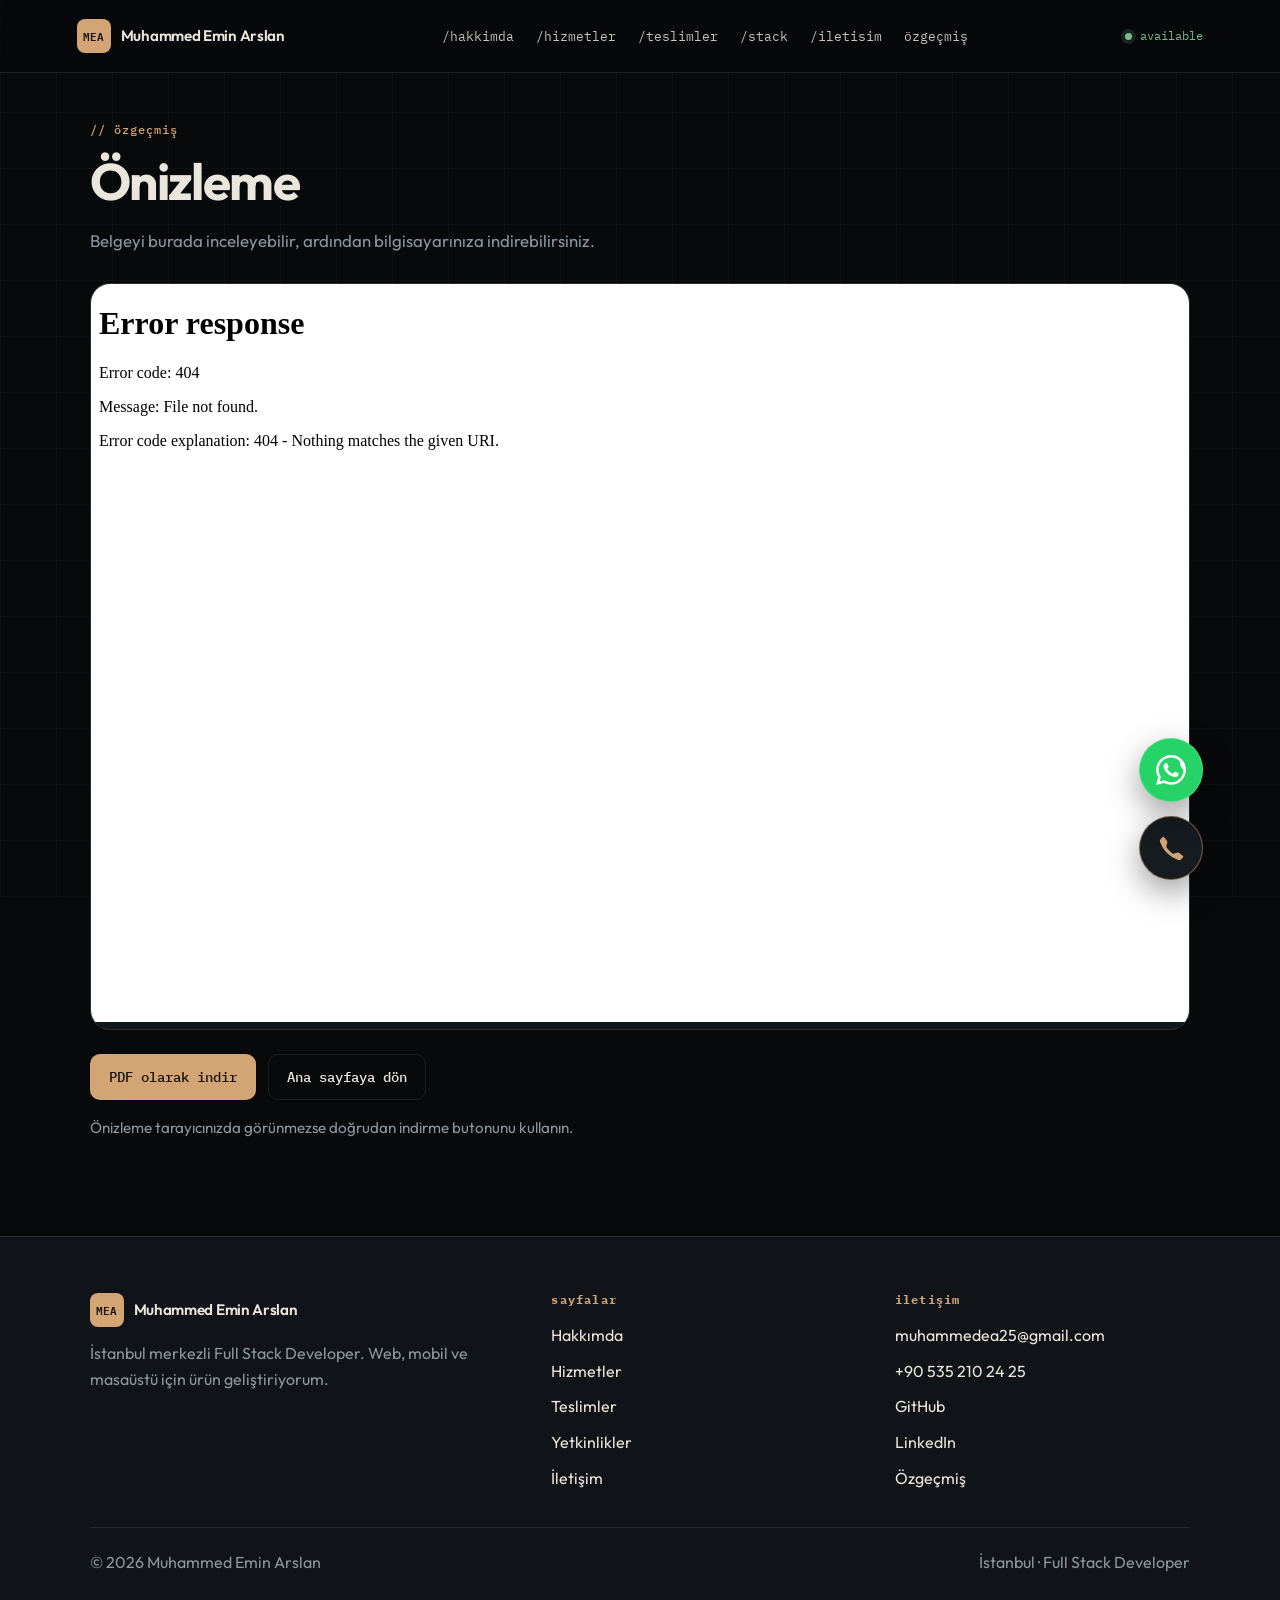
==== commit e2961406: "Hizmet kartları, iletişim FAB ve SEO iyileştirmelerini canlıya hazırla. Netlify form kaydı, domain y" ====
--- a/ozgecmis.html
+++ b/ozgecmis.html
@@ -3,20 +3,22 @@
 <head>
   <meta charset="UTF-8">
   <meta name="viewport" content="width=device-width, initial-scale=1.0">
-  <title>Özgeçmiş — Muhammed Emin Arslan</title>
-  <meta name="description" content="Muhammed Emin Arslan özgeçmiş önizleme ve indirme.">
+  <title>Özgeçmiş — Muhammed Emin Arslan | Yazılım Mühendisi</title>
+  <meta name="description" content="Yazılım mühendisi Muhammed Emin Arslan özgeçmişi — CV önizleme ve indirme.">
+  <meta name="robots" content="index, follow">
+  <link rel="canonical" href="https://muhammedeminarslan.com/ozgecmis.html">
   <meta name="theme-color" content="#07090B">
   <link rel="icon" href="favicon.svg" type="image/svg+xml">
   <link rel="preconnect" href="https://fonts.googleapis.com">
   <link rel="preconnect" href="https://fonts.gstatic.com" crossorigin>
   <link href="https://fonts.googleapis.com/css2?family=IBM+Plex+Mono:wght@400;500;600&family=Outfit:wght@400;500;600;700&display=swap" rel="stylesheet">
-  <link rel="stylesheet" href="style.css?v=6">
+  <link rel="stylesheet" href="style.css?v=36">
 </head>
 <body>
   <div class="atmosphere" aria-hidden="true"></div>
 
   <button class="nav-toggle" type="button" aria-expanded="false" aria-controls="site-nav" aria-label="Menüyü aç">
-    <em>menü</em>
+    <em>Menü</em>
   </button>
 
   <header class="site-header" id="site-header">
@@ -51,7 +53,7 @@
 
       <div class="cv-actions">
         <a class="btn btn-primary" href="Yazılım_Mühendisi_Muhammed_Emin_Arslan_cv.pdf" download="Yazılım_Mühendisi_Muhammed_Emin_Arslan_cv.pdf">PDF olarak indir</a>
-        <a class="btn btn-ghost" href="index.html">ana sayfaya dön</a>
+        <a class="btn btn-ghost" href="index.html">Ana sayfaya dön</a>
       </div>
       <p class="cv-note">Önizleme tarayıcınızda görünmezse doğrudan indirme butonunu kullanın.</p>
     </div>
@@ -95,6 +97,19 @@
     </div>
   </footer>
 
+  <div class="fab-stack" aria-label="Hızlı iletişim">
+    <a class="fab fab--call" href="tel:+905352102425" aria-label="Telefon ile ara">
+      <svg viewBox="0 0 16 16" fill="currentColor" aria-hidden="true">
+        <path d="M3.654 1.328a.678.678 0 0 0-1.015-.063L1.605 2.3c-.483.484-.661 1.169-.45 1.77a17.568 17.568 0 0 0 4.168 6.608 17.569 17.569 0 0 0 6.608 4.168c.601.211 1.286.033 1.77-.45l1.034-1.034a.678.678 0 0 0-.063-1.015l-2.307-1.794a.678.678 0 0 0-.58-.122l-2.19.547a1.745 1.745 0 0 1-1.657-.459L5.482 8.062a1.745 1.745 0 0 1-.46-1.657l.548-2.19a.678.678 0 0 0-.122-.58L3.654 1.328z"/>
+      </svg>
+    </a>
+    <a class="fab fab--wa" href="https://wa.me/905352102425" target="_blank" rel="noopener noreferrer" aria-label="WhatsApp ile yaz">
+      <svg viewBox="0 0 24 24" fill="currentColor" aria-hidden="true">
+        <path d="M17.472 14.382c-.297-.149-1.758-.867-2.03-.967-.273-.099-.471-.148-.67.15-.197.297-.767.966-.94 1.164-.173.199-.347.223-.644.075-.297-.15-1.255-.463-2.39-1.475-.883-.788-1.48-1.761-1.653-2.059-.173-.297-.018-.458.13-.606.134-.133.298-.347.446-.52.149-.174.198-.298.298-.497.099-.198.05-.371-.025-.52-.075-.149-.669-1.612-.916-2.207-.242-.579-.487-.5-.669-.51-.173-.008-.371-.01-.57-.01-.198 0-.52.074-.792.372-.272.297-1.04 1.016-1.04 2.479 0 1.462 1.065 2.875 1.213 3.074.149.198 2.096 3.2 5.077 4.487.709.306 1.262.489 1.694.625.712.227 1.36.195 1.871.118.571-.085 1.758-.719 2.006-1.413.248-.694.248-1.289.173-1.413-.074-.124-.272-.198-.57-.347m-5.421 7.403h-.004a9.87 9.87 0 0 1-5.031-1.378l-.361-.214-3.741.982.998-3.648-.235-.374a9.86 9.86 0 0 1-1.51-5.26c.001-5.45 4.436-9.884 9.888-9.884 2.64 0 5.122 1.03 6.988 2.898a9.825 9.825 0 0 0 2.893 6.994c-.003 5.45-4.435 9.884-9.885 9.884m8.413-18.297A11.815 11.815 0 0 0 12.05 0C5.495 0 .16 5.335.157 11.892c0 2.096.547 4.142 1.588 5.945L.057 24l6.305-1.654a11.882 11.882 0 0 0 5.683 1.448h.005c6.554 0 11.89-5.335 11.893-11.893a11.821 11.821 0 0 0-3.48-8.413z"/>
+      </svg>
+    </a>
+  </div>
+
   <script src="script.js?v=6"></script>
 </body>
 </html>
--- a/style.css
+++ b/style.css
@@ -67,6 +67,10 @@
   font: inherit;
 }
 
+[hidden] {
+  display: none !important;
+}
+
 .sr-only {
   position: absolute;
   width: 1px;
@@ -292,10 +296,46 @@
 }
 
 .nav-cta {
-  padding: 7px 12px;
-  border: 1px solid rgba(212, 165, 116, 0.4);
+  position: relative;
+  overflow: hidden;
+  isolation: isolate;
+  padding: 7px 14px;
+  border: 1px solid rgba(212, 165, 116, 0.5);
   border-radius: 8px;
   color: var(--accent) !important;
+  background: rgba(212, 165, 116, 0.06);
+  animation: fabPulse 4.2s ease-in-out infinite;
+  transition: transform 0.25s ease, border-color 0.25s ease;
+}
+
+.nav-cta::after {
+  content: "";
+  position: absolute;
+  top: -20%;
+  left: -130%;
+  width: 55%;
+  height: 140%;
+  background: linear-gradient(
+    105deg,
+    transparent,
+    rgba(255, 236, 200, 0.12),
+    rgba(255, 220, 160, 0.75),
+    rgba(255, 236, 200, 0.12),
+    transparent
+  );
+  transform: skewX(-20deg);
+  animation: fabShine 3.8s ease-in-out infinite;
+  animation-delay: 1.1s;
+  pointer-events: none;
+}
+
+.nav-cta:hover {
+  transform: translateY(-1px);
+  border-color: var(--accent);
+}
+
+.nav-cta:hover::after {
+  animation-play-state: paused;
 }
 
 .header-status {
@@ -952,8 +992,14 @@
 .service-grid {
   margin-top: 28px;
   display: grid;
-  grid-template-columns: repeat(2, minmax(0, 1fr));
-  gap: 16px;
+  grid-template-columns: repeat(3, minmax(0, 1fr));
+  gap: 12px;
+}
+
+@media (max-width: 960px) {
+  .service-grid {
+    grid-template-columns: repeat(2, minmax(0, 1fr));
+  }
 }
 
 .service {
@@ -961,12 +1007,284 @@
   flex-direction: column;
   background: var(--bg-soft);
   border: 1px solid var(--line);
-  border-radius: var(--radius);
-  padding: 22px;
+  border-radius: 12px;
+  padding: 16px 16px 14px;
+  min-height: 0;
+}
+
+.service-grid .service-body {
+  display: none;
+}
+
+.service-grid .service-for {
+  margin-bottom: 10px;
+  overflow: hidden;
+  text-overflow: ellipsis;
+  white-space: nowrap;
+}
+
+.service-grid .service h3 {
+  font-size: 1.05rem;
+  margin-bottom: 6px;
+  line-height: 1.25;
+}
+
+.service-open-btn {
+  margin-top: auto;
+  padding: 8px 0 0;
+  border: 0;
+  background: none;
+  font-family: var(--mono);
+  font-size: 0.76rem;
+  color: var(--accent);
+  cursor: pointer;
+  text-align: left;
+  text-decoration: underline;
+  text-underline-offset: 3px;
+}
+
+.service-open-btn:hover {
+  color: #e0b888;
+}
+
+.service-contact-btn {
+  position: relative;
+  z-index: 0;
+  margin-top: 4px;
+  width: 100%;
+  min-height: 44px;
+  overflow: hidden;
+  isolation: isolate;
+  background: linear-gradient(145deg, #ddb882 0%, #c8925a 48%, #d4a574 100%);
+  color: #1a130d;
+  border: 1px solid rgba(255, 230, 200, 0.25);
+  box-shadow:
+    0 4px 18px rgba(212, 165, 116, 0.28),
+    inset 0 1px 0 rgba(255, 255, 255, 0.22);
+  transition:
+    transform 0.28s var(--modal-ease, ease),
+    box-shadow 0.35s ease,
+    border-color 0.35s ease;
+}
+
+.service-contact-btn::before {
+  content: "";
+  position: absolute;
+  inset: 0;
+  z-index: -1;
+  background: radial-gradient(
+    circle at 50% 120%,
+    rgba(255, 246, 232, 0.55),
+    transparent 58%
+  );
+  opacity: 0;
+  transition: opacity 0.35s ease;
+}
+
+.service-contact-btn::after {
+  content: "";
+  position: absolute;
+  top: 0;
+  left: -120%;
+  width: 60%;
+  height: 100%;
+  background: linear-gradient(
+    105deg,
+    transparent,
+    rgba(255, 255, 255, 0.45),
+    transparent
+  );
+  transform: skewX(-18deg);
+  transition: left 0.65s cubic-bezier(0.16, 1, 0.3, 1);
+  pointer-events: none;
+}
+
+.service-contact-btn:hover {
+  transform: translateY(-2px);
+  border-color: rgba(255, 236, 210, 0.45);
+  box-shadow:
+    0 10px 36px rgba(212, 165, 116, 0.48),
+    0 0 28px rgba(212, 165, 116, 0.38),
+    inset 0 1px 0 rgba(255, 255, 255, 0.3);
+}
+
+.service-contact-btn:hover::before {
+  opacity: 1;
+}
+
+.service-contact-btn:hover::after {
+  left: 140%;
+}
+
+.service--expanded .service-contact-btn {
+  margin-top: 22px;
 }
 
 .service.is-hidden {
   display: none;
+}
+
+.service-more-wrap {
+  margin: 28px 0 0;
+  text-align: center;
+}
+
+.service-more-btn {
+  min-width: min(100%, 220px);
+  background: var(--bg);
+  color: var(--accent);
+  border: 1px solid var(--accent);
+  box-shadow: none;
+}
+
+.service-more-btn:hover {
+  background: rgba(212, 165, 116, 0.08);
+  border-color: #e0b888;
+  color: #e0b888;
+}
+
+.service-modal {
+  --modal-ease: cubic-bezier(0.16, 1, 0.3, 1);
+  --modal-duration: 0.52s;
+  position: fixed;
+  inset: 0;
+  z-index: 400;
+  display: flex;
+  align-items: center;
+  justify-content: center;
+  padding: clamp(16px, 4vw, 32px);
+  visibility: hidden;
+  pointer-events: none;
+  transition: visibility 0s linear var(--modal-duration);
+}
+
+.service-modal.is-open {
+  visibility: visible;
+  pointer-events: auto;
+  transition: visibility 0s;
+}
+
+.service-modal-backdrop {
+  position: absolute;
+  inset: 0;
+  background: rgba(5, 6, 7, 0.55);
+  backdrop-filter: blur(0);
+  opacity: 0;
+  transition:
+    opacity var(--modal-duration) ease,
+    backdrop-filter calc(var(--modal-duration) * 1.1) var(--modal-ease),
+    background var(--modal-duration) ease;
+}
+
+.service-modal.is-open .service-modal-backdrop {
+  opacity: 1;
+  background: rgba(5, 6, 7, 0.78);
+  backdrop-filter: blur(12px);
+}
+
+.service-modal-dialog {
+  position: relative;
+  z-index: 1;
+  width: min(560px, 100%);
+  max-height: min(86vh, 720px);
+  overflow: auto;
+  transform: scale(0.9) translateY(28px);
+  opacity: 0;
+  filter: blur(6px);
+  transition:
+    transform var(--modal-duration) var(--modal-ease),
+    opacity calc(var(--modal-duration) * 0.85) ease,
+    filter var(--modal-duration) var(--modal-ease);
+  will-change: transform, opacity, filter;
+}
+
+.service-modal.is-open .service-modal-dialog {
+  transform: scale(1) translateY(0);
+  opacity: 1;
+  filter: blur(0);
+}
+
+@keyframes serviceModalPartIn {
+  from {
+    opacity: 0;
+    transform: translateY(10px);
+  }
+  to {
+    opacity: 1;
+    transform: translateY(0);
+  }
+}
+
+.service-modal.is-open .service--expanded > * {
+  animation: serviceModalPartIn 0.55s var(--modal-ease) backwards;
+}
+
+.service-modal.is-open .service--expanded > *:nth-child(1) { animation-delay: 0.1s; }
+.service-modal.is-open .service--expanded > *:nth-child(2) { animation-delay: 0.14s; }
+.service-modal.is-open .service--expanded > *:nth-child(3) { animation-delay: 0.18s; }
+.service-modal.is-open .service--expanded > *:nth-child(4) { animation-delay: 0.22s; }
+.service-modal.is-open .service--expanded > *:nth-child(5) { animation-delay: 0.26s; }
+.service-modal.is-open .service--expanded .service-includes li {
+  animation: serviceModalPartIn 0.45s var(--modal-ease) backwards;
+}
+
+.service-modal.is-open .service--expanded .service-includes li:nth-child(1) { animation-delay: 0.28s; }
+.service-modal.is-open .service--expanded .service-includes li:nth-child(2) { animation-delay: 0.32s; }
+.service-modal.is-open .service--expanded .service-includes li:nth-child(3) { animation-delay: 0.36s; }
+.service-modal.is-open .service--expanded .service-contact-btn {
+  animation: serviceModalPartIn 0.5s var(--modal-ease) 0.4s backwards;
+}
+
+.service-modal-close {
+  position: absolute;
+  top: 12px;
+  right: 12px;
+  z-index: 2;
+  width: 36px;
+  height: 36px;
+  border: 1px solid var(--line);
+  border-radius: 8px;
+  background: var(--bg);
+  color: var(--muted);
+  font-size: 1.35rem;
+  line-height: 1;
+  cursor: pointer;
+}
+
+.service-modal-close:hover {
+  color: var(--accent);
+  border-color: rgba(212, 165, 116, 0.45);
+}
+
+.service--expanded {
+  padding: 24px 22px 22px;
+  background: var(--surface);
+  border: 1px solid rgba(212, 165, 116, 0.28);
+  border-radius: var(--radius);
+  box-shadow:
+    0 24px 60px rgba(0, 0, 0, 0.45),
+    0 0 0 1px rgba(212, 165, 116, 0.06);
+  transition: box-shadow var(--modal-duration, 0.52s) var(--modal-ease, ease);
+}
+
+.service-modal.is-open .service--expanded {
+  box-shadow:
+    0 32px 80px rgba(0, 0, 0, 0.55),
+    0 0 48px rgba(212, 165, 116, 0.08);
+}
+
+.service--expanded .service-for {
+  white-space: normal;
+  margin-bottom: 14px;
+}
+
+.service--expanded .service-lede {
+  margin: 0 0 14px;
+  color: var(--muted);
+}
+
+body.service-modal-open {
+  overflow: hidden;
 }
 
 .service-no {
@@ -1013,10 +1331,6 @@
   position: absolute;
   left: 0;
   color: var(--accent);
-}
-
-.service .text-link {
-  margin-top: auto;
 }
 
 .project-grid {
@@ -1511,6 +1825,158 @@
   margin: 0;
 }
 
+.fab-stack {
+  position: fixed;
+  right: max(var(--header-gutter), 16px);
+  bottom: calc(20px + env(safe-area-inset-bottom, 0px));
+  z-index: 90;
+  display: flex;
+  flex-direction: column-reverse;
+  align-items: center;
+  gap: 14px;
+  pointer-events: none;
+}
+
+.fab {
+  --fab-size: 64px;
+  pointer-events: auto;
+  position: relative;
+  display: grid;
+  place-items: center;
+  width: var(--fab-size);
+  height: var(--fab-size);
+  border-radius: 50%;
+  overflow: hidden;
+  isolation: isolate;
+  text-decoration: none;
+  border: 1px solid var(--line);
+  background: var(--surface);
+  color: var(--text);
+  box-shadow: 0 12px 32px rgba(0, 0, 0, 0.38);
+  animation: fabPulse 4.2s ease-in-out infinite;
+  transition:
+    transform 0.28s cubic-bezier(0.16, 1, 0.3, 1),
+    border-color 0.35s ease,
+    color 0.35s ease;
+}
+
+.fab svg {
+  position: relative;
+  z-index: 1;
+}
+
+.fab--call svg {
+  width: 27px;
+  height: 27px;
+}
+
+.fab--wa svg {
+  width: 30px;
+  height: 30px;
+}
+
+.fab::after {
+  content: "";
+  position: absolute;
+  top: -10%;
+  left: -130%;
+  width: 55%;
+  height: 120%;
+  background: linear-gradient(
+    105deg,
+    transparent,
+    rgba(255, 236, 200, 0.15),
+    rgba(255, 220, 160, 0.85),
+    rgba(255, 236, 200, 0.15),
+    transparent
+  );
+  transform: skewX(-20deg);
+  animation: fabShine 3.8s ease-in-out infinite;
+  pointer-events: none;
+  z-index: 2;
+}
+
+.fab--call::after {
+  animation-delay: 0.4s;
+}
+
+.fab--wa::after {
+  animation-delay: 1.9s;
+}
+
+@keyframes fabShine {
+  0%,
+  62%,
+  100% {
+    left: -130%;
+    opacity: 0;
+  }
+
+  8% {
+    opacity: 1;
+  }
+
+  38% {
+    left: 130%;
+    opacity: 0;
+  }
+}
+
+@keyframes fabPulse {
+  0%,
+  72%,
+  100% {
+    box-shadow: 0 12px 32px rgba(0, 0, 0, 0.38);
+  }
+
+  82% {
+    box-shadow:
+      0 14px 36px rgba(0, 0, 0, 0.42),
+      0 0 26px rgba(212, 165, 116, 0.42);
+  }
+}
+
+.fab:hover {
+  transform: translateY(-3px) scale(1.05);
+  animation-play-state: paused;
+}
+
+.fab:hover::after {
+  animation-play-state: paused;
+}
+
+.fab--call {
+  color: var(--accent);
+  border-color: rgba(212, 165, 116, 0.5);
+}
+
+.fab--call:hover {
+  border-color: var(--accent);
+  box-shadow:
+    0 14px 36px rgba(0, 0, 0, 0.42),
+    0 0 28px rgba(212, 165, 116, 0.45);
+}
+
+.fab--wa {
+  color: #fff;
+  border-color: rgba(255, 255, 255, 0.22);
+  background: #25d366;
+}
+
+.fab--wa:hover {
+  color: #fff;
+  border-color: rgba(255, 255, 255, 0.35);
+  background: #2ee06f;
+  box-shadow:
+    0 14px 36px rgba(0, 0, 0, 0.42),
+    0 0 24px rgba(37, 211, 102, 0.45),
+    0 0 16px rgba(212, 165, 116, 0.18);
+}
+
+body:has(.statusbar) .fab-stack {
+  bottom: calc(36px + 20px + env(safe-area-inset-bottom, 0px));
+}
+
 .statusbar {
   position: fixed;
   left: 0;
@@ -1831,4 +2297,30 @@
   .hero-banner-slide:not(.is-active) {
     opacity: 0;
   }
-}
+
+  .service-modal {
+    --modal-duration: 0.2s;
+  }
+
+  .service-modal-dialog {
+    filter: none;
+    transform: scale(0.98) translateY(8px);
+  }
+
+  .service-modal.is-open .service-modal-dialog {
+    transform: scale(1) translateY(0);
+  }
+
+  .service-modal.is-open .service--expanded > *,
+  .service-modal.is-open .service--expanded .service-includes li,
+  .service-modal.is-open .service--expanded .service-contact-btn {
+    animation: none;
+  }
+
+  .fab,
+  .fab::after,
+  .nav-cta,
+  .nav-cta::after {
+    animation: none;
+  }
+}
